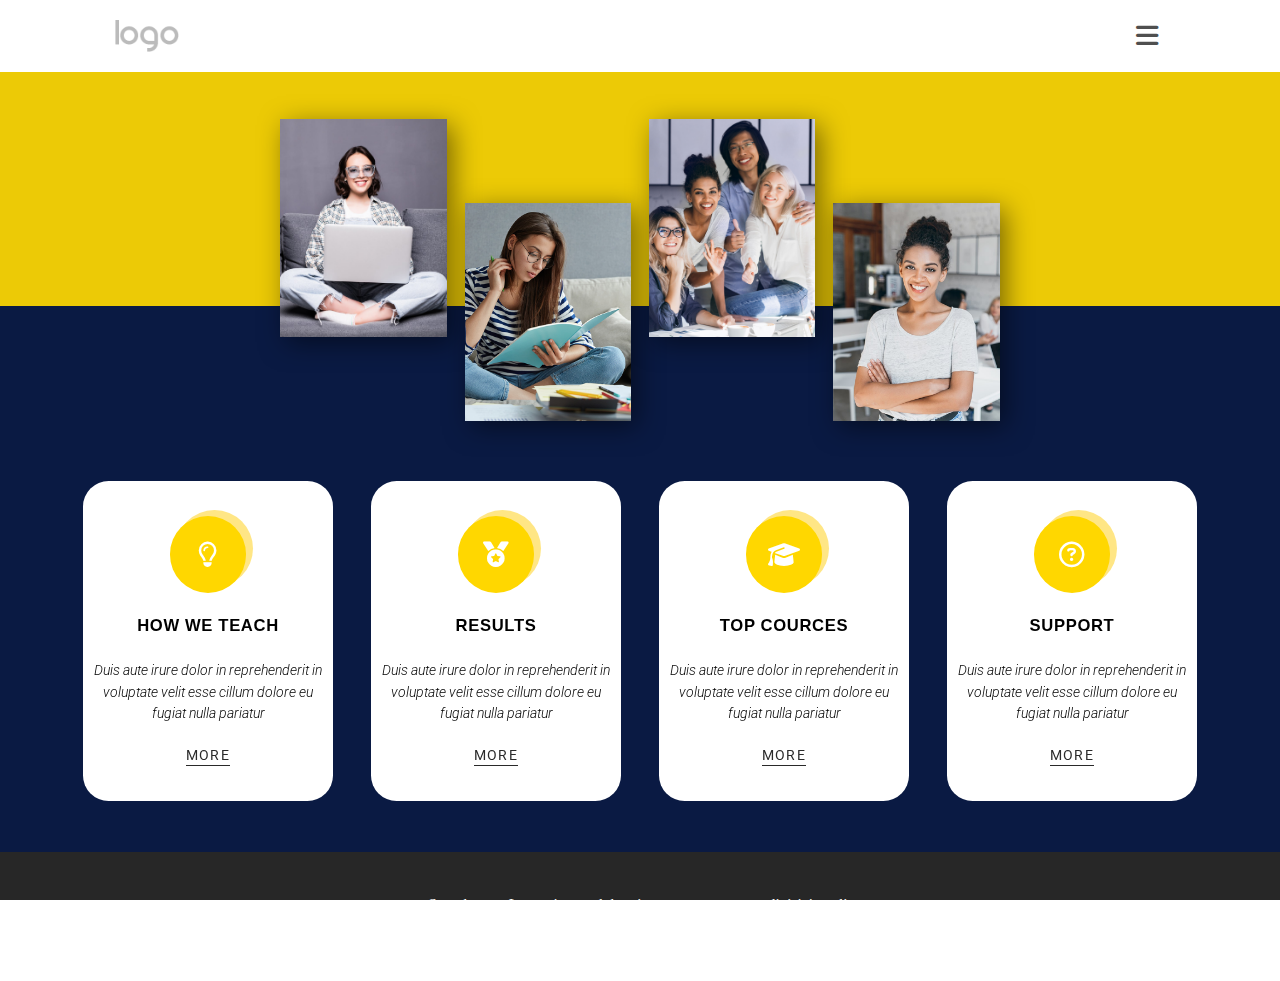
==== index.html @ a6eed005 "Desktop version of web-page completed" ====
<!DOCTYPE html>
<html lang="en">
<head>
    <meta charset="UTF-8">
    <meta name="viewport" content="width=device-width, initial-scale=1.0">
    <link rel="stylesheet" href="https://cdnjs.cloudflare.com/ajax/libs/font-awesome/6.6.0/css/all.min.css">
    <link rel="stylesheet" href="https://fonts.googleapis.com/css?family=Roboto:100,100i,300,300i,400,400i,500,500i,700,700i,900,900i|Open+Sans:300,300i,400,400i,500,500i,600,600i,700,700i,800,800i">
    <link rel="stylesheet" href="style.css">
    <title>Education</title>
</head>
<body>
    <div class="main-container">
        <div class="header">
            <img src="images/default-logo.png" alt="header-logo">
            <input type="checkbox" id="toggle">
            <label for="toggle" class="dropdown-icon">
                <i class="fa-solid fa-bars" style="color: #4f4f4f;"></i>
            </label>
            <div class="dropdown-list">
                <h3>CONTENTS</h3><br><br>
                <a href="https://www.youtube.com/watch?v=dQw4w9WgXcQ">Registration</a>
                <a href="https://www.youtube.com/watch?v=dQw4w9WgXcQ">Catalog</a>
                <a href="https://www.youtube.com/watch?v=dQw4w9WgXcQ">About us</a>
            </div>
        </div>
        <div class="content">
            <div class="images">
                <div id="img1" class="img-container">
                    <img src="images/tg-min.jpg" alt="img1">
                </div>
                <div id="img2" class="img-container">
                    <img src="images/t.jpg" alt="img1">
                </div>
                <div id="img3" class="img-container">
                    <img src="images/rtt.jpg" alt="img1">
                </div>
                <div id="img4" class="img-container">
                    <img src="images/dddhre-min.jpg" alt="img1">
                </div>
            </div>
            <div class="cards">
                <input type="checkbox" id="flip1" class="flip-checkbox">
                <label for="flip1" class="card-inner">
                    <div class="card-front">
                        <div class="icon-container">
                            <div class="icon-overlay"></div>
                            <div class="icon-background"></div>
                            <div class="icon-content"><i class="fa-regular fa-lightbulb" style="color: #ffffff;"></i></div>
                        </div><br>
                        <h5 class="card-header"> HOW WE TEACH</h5><br>
                        <p class="card-text">Duis aute irure dolor in reprehenderit in voluptate velit esse cillum dolore eu fugiat nulla pariatur</p><br>
                        <a href="https://chatgpt.com/" class="card-ref">MORE</a>
                    </div>
                    <div class="card-back">
                        Lorem ipsum dolor sit amet consectetur, adipisicing elit. Facere quisquam et adipisci atque, consectetur nobis voluptatum necessitatibus quia! Neque, magni commodi iste quam reprehenderit saepe unde animi obcaecati ducimus nulla.
                    </div>
                </label>
                <input type="checkbox" id="flip2" class="flip-checkbox">
                <label for="flip2" class="card-inner">
                    <div class="card-front">
                        <div class="icon-container">
                            <div class="icon-overlay"></div>
                            <div class="icon-background"></div>
                            <div class="icon-content"><i class="fa-solid fa-medal" style="color: #ffffff;"></i></div>
                        </div><br>
                        <h5 class="card-header"> RESULTS</h5><br>
                        <p class="card-text">Duis aute irure dolor in reprehenderit in voluptate velit esse cillum dolore eu fugiat nulla pariatur</p><br>
                        <a href="https://ecampus.kpi.ua/" class="card-ref">MORE</a>
                    </div>
                    <div class="card-back">
                        Lorem ipsum dolor sit amet consectetur, adipisicing elit. Facere quisquam et adipisci atque, consectetur nobis voluptatum necessitatibus quia! Neque, magni commodi iste quam reprehenderit saepe unde animi obcaecati ducimus nulla.
                    </div>
                </label>
                <input type="checkbox" id="flip3" class="flip-checkbox">
                <label for="flip3" class="card-inner">
                    <div class="card-front">
                        <div class="icon-container">
                            <div class="icon-overlay"></div>
                            <div class="icon-background"></div>
                            <div class="icon-content"><i class="fa-solid fa-graduation-cap" style="color: #ffffff;"></i></i></div>
                        </div><br>
                        <h5 class="card-header"> TOP COURCES</h5><br>
                        <p class="card-text">Duis aute irure dolor in reprehenderit in voluptate velit esse cillum dolore eu fugiat nulla pariatur</p><br>
                        <a href="https://www.codecademy.com/" class="card-ref">MORE</a>
                    </div>
                    <div class="card-back">
                        Lorem ipsum dolor sit amet consectetur, adipisicing elit. Facere quisquam et adipisci atque, consectetur nobis voluptatum necessitatibus quia! Neque, magni commodi iste quam reprehenderit saepe unde animi obcaecati ducimus nulla.
                    </div>
                </label>
                <input type="checkbox" id="flip4" class="flip-checkbox">
                <label for="flip4" class="card-inner">
                    <div class="card-front">
                        <div class="icon-container">
                            <div class="icon-overlay"></div>
                            <div class="icon-background"></div>
                            <div class="icon-content"><i class="fa-regular fa-circle-question" style="color: #ffffff;"></i></div>
                        </div><br>
                        <h5 class="card-header"> SUPPORT</h5><br>
                        <p class="card-text">Duis aute irure dolor in reprehenderit in voluptate velit esse cillum dolore eu fugiat nulla pariatur</p><br>
                        <a href="https://support.google.com/" class="card-ref">MORE</a>
                    </div>
                    <div class="card-back">
                        Lorem ipsum dolor sit amet consectetur, adipisicing elit. Facere quisquam et adipisci atque, consectetur nobis voluptatum necessitatibus quia! Neque, magni commodi iste quam reprehenderit saepe unde animi obcaecati ducimus nulla.
                    </div>
                </label>
            </div>
        </div>
        <div class="footer">
            Sample text. Lorem ipsum dolor sit amet, consectetur adipisicing elit nullam nunc justo sagittis suscipit ultrices.
        </div>
    </div>
</body>
</html>
---- style.css ----
* {
    margin: 0;
    padding: 0;
    box-sizing: border-box;
}

body, html {
    height: 100vh;
    width: 100vw;
    overflow: auto;
}

.main-container{
    height: 100%;
    width: 100%;
    display: flex;
    flex-direction: column;
}

.header{
    display: flex;
    flex-direction: row;
    justify-content: space-between;
    align-items: center;
    padding: 1.3vw 9vw;
}

.header img{
    height: 2.5vw;
}

.header i{
    font-size: 2vw;
    padding: 0.5vw;
    border-radius: 0.5vw;
}

.header i:hover{
    background-color: rgb(231, 231, 231)
}

input[type="checkbox"]{
    display: none;
}

.dropdown-list {
    display: flex;
    flex-direction: column;
    justify-content: start;
    background: linear-gradient(to bottom, #212121 10%, #3b3b3b 10%);
    font-family: 'Roboto', sans-serif;
    font-size: 1.6vw;
    line-height: 3;
    text-align: center;
    color: #ffffff;
    width: 0;
    height: 100vh;
    position: fixed;
    top: 0;
    left: 0;
    overflow: hidden;
    transition: width 0.3s ease;
    z-index: 3;
}

.dropdown-list a{
    text-align: left;
    padding-left: 2vw;
    color: #ffffff;
}

input[type="checkbox"]:checked ~ .dropdown-list {
    width: 20vw;
}

input[type="checkbox"]:checked ~ .main-container {
    flex: 0.8;
}

.content{
    display: flex;
    flex-direction: column;
    flex: 8;
    justify-content: start;
    align-items: center;
    background: linear-gradient(to bottom, #ecca06 30%, #0a1a43 30%);
}

.footer{
    display: flex;
    flex: 1;
    padding: 3vw 32vw;
    text-align: center;
    line-height: 1.7;
    color: #ffffff;
    font-size: 1.2vw;
    background-color: rgb(39, 39, 39);
}

.images{
    display: flex;
    flex-direction: row;
    height: 25vw;
    justify-content: center;
    margin-top: 3vw;
}

.img-container{
    width: 13vw;
    height: 17vw;
    margin: 0.7vw;
}

.img-container img{
    width: 100%;
    height: 100%;
    object-fit: cover;
    box-shadow: 0.5vw 0.5vw 2vw rgba(0, 0, 0, 0.5);
}

#img2, #img4{
    align-self: end;
}

.cards {
    display: flex;
    flex-direction: row;
    justify-self: center;
    margin: 2vw 0;
    width: 90%;
}

.card-inner{
    width: 25%;
    height: 25vw;
    margin: 2vw 1.5vw;
    display: flex;
    justify-content: center;
    align-items: center;
    transition: transform 0.6s;
    transform-style: preserve-3d;
    line-height: 1.5;
    font-family: 'Roboto', sans-serif;
    font-style: italic;
    font-weight: 300;
    font-size: 1.1vw;
    background-color: #ffffff;
    border-radius: 2vw;
    cursor: pointer;
}

.card-front, .card-back{
    position: absolute;
    backface-visibility: hidden;
    perspective: 1000px;
}

.card-front{
    padding: 0.8vw;
    text-align: center;
}

.card-back{
    padding: 0.8vw;
    text-align: justify;
    transform: rotateY(180deg);
}

.card-header{
    font-family: 'Open+Sans', sans-serif;
    font-style: normal;
    font-size: 1.3vw;
    letter-spacing: 0.05vw;
}

.card-ref{
    color: rgb(42, 42, 42);
    font-style: normal;
    font-weight: 400;
    letter-spacing: 0.1vw;
    text-decoration: none;
    border-bottom: 0.1vw solid rgb(42, 42, 42);
    padding-bottom: 0.2vw;
}

.flip-checkbox:checked + .card-inner {
    transform: rotateY(180deg);
}

.icon-container {
    position: relative;
    width: 6vw;
    height: 6vw;
    justify-self: center;
}

.icon-background {
    position: absolute;
    top: 0;
    left: 0;
    width: 100%;
    height: 100%;
    background-color: #FFD700;
    border-radius: 50%;
    z-index: 1;
}

.icon-overlay {
    position: absolute;
    top: -0.5vw;
    left: 0.5vw;
    width: 100%;
    height: 100%;
    opacity: 0.8;
    background-color: #FFE066;
    border-radius: 50%;
    z-index: 0;
}

.icon-content {
    position: absolute;
    top: 50%;
    left: 50%;
    transform: translate(-50%, -50%);
    font-size: 2vw;
    z-index: 2;
}
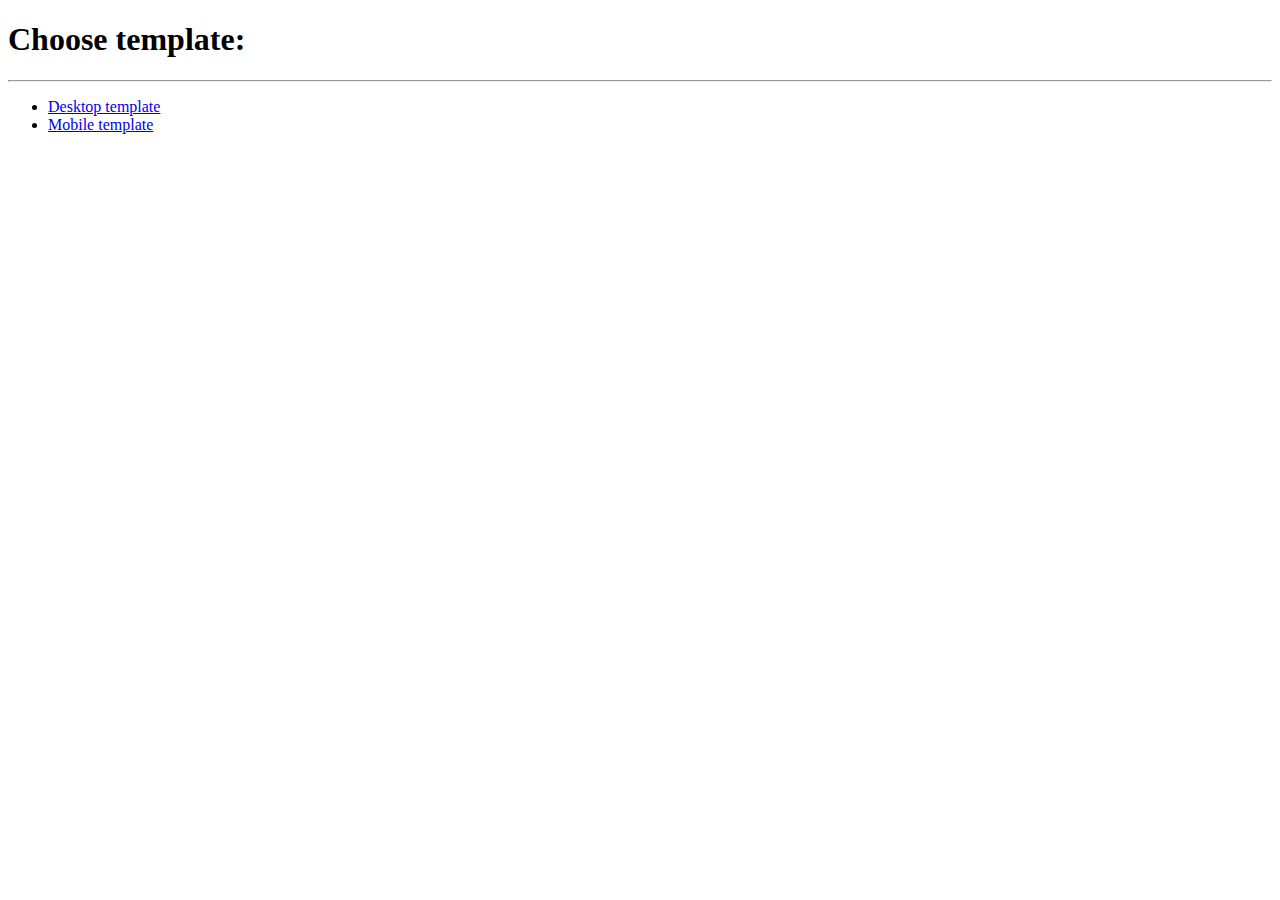
==== commit eb3cbec9: "Desktop version of web-page completed" ====
--- a/index.html
+++ b/index.html
@@ -2,112 +2,13 @@
 <html lang="en">
 <head>
     <meta charset="UTF-8">
-    <meta name="viewport" content="width=device-width, initial-scale=1.0">
-    <link rel="stylesheet" href="https://cdnjs.cloudflare.com/ajax/libs/font-awesome/6.6.0/css/all.min.css">
-    <link rel="stylesheet" href="https://fonts.googleapis.com/css?family=Roboto:100,100i,300,300i,400,400i,500,500i,700,700i,900,900i|Open+Sans:300,300i,400,400i,500,500i,600,600i,700,700i,800,800i">
-    <link rel="stylesheet" href="style.css">
-    <title>Education</title>
+    <title>Lab-4</title>
 </head>
 <body>
-    <div class="main-container">
-        <div class="header">
-            <img src="images/default-logo.png" alt="header-logo">
-            <input type="checkbox" id="toggle">
-            <label for="toggle" class="dropdown-icon">
-                <i class="fa-solid fa-bars" style="color: #4f4f4f;"></i>
-            </label>
-            <div class="dropdown-list">
-                <h3>CONTENTS</h3><br><br>
-                <a href="https://www.youtube.com/watch?v=dQw4w9WgXcQ">Registration</a>
-                <a href="https://www.youtube.com/watch?v=dQw4w9WgXcQ">Catalog</a>
-                <a href="https://www.youtube.com/watch?v=dQw4w9WgXcQ">About us</a>
-            </div>
-        </div>
-        <div class="content">
-            <div class="images">
-                <div id="img1" class="img-container">
-                    <img src="images/tg-min.jpg" alt="img1">
-                </div>
-                <div id="img2" class="img-container">
-                    <img src="images/t.jpg" alt="img1">
-                </div>
-                <div id="img3" class="img-container">
-                    <img src="images/rtt.jpg" alt="img1">
-                </div>
-                <div id="img4" class="img-container">
-                    <img src="images/dddhre-min.jpg" alt="img1">
-                </div>
-            </div>
-            <div class="cards">
-                <input type="checkbox" id="flip1" class="flip-checkbox">
-                <label for="flip1" class="card-inner">
-                    <div class="card-front">
-                        <div class="icon-container">
-                            <div class="icon-overlay"></div>
-                            <div class="icon-background"></div>
-                            <div class="icon-content"><i class="fa-regular fa-lightbulb" style="color: #ffffff;"></i></div>
-                        </div><br>
-                        <h5 class="card-header"> HOW WE TEACH</h5><br>
-                        <p class="card-text">Duis aute irure dolor in reprehenderit in voluptate velit esse cillum dolore eu fugiat nulla pariatur</p><br>
-                        <a href="https://chatgpt.com/" class="card-ref">MORE</a>
-                    </div>
-                    <div class="card-back">
-                        Lorem ipsum dolor sit amet consectetur, adipisicing elit. Facere quisquam et adipisci atque, consectetur nobis voluptatum necessitatibus quia! Neque, magni commodi iste quam reprehenderit saepe unde animi obcaecati ducimus nulla.
-                    </div>
-                </label>
-                <input type="checkbox" id="flip2" class="flip-checkbox">
-                <label for="flip2" class="card-inner">
-                    <div class="card-front">
-                        <div class="icon-container">
-                            <div class="icon-overlay"></div>
-                            <div class="icon-background"></div>
-                            <div class="icon-content"><i class="fa-solid fa-medal" style="color: #ffffff;"></i></div>
-                        </div><br>
-                        <h5 class="card-header"> RESULTS</h5><br>
-                        <p class="card-text">Duis aute irure dolor in reprehenderit in voluptate velit esse cillum dolore eu fugiat nulla pariatur</p><br>
-                        <a href="https://ecampus.kpi.ua/" class="card-ref">MORE</a>
-                    </div>
-                    <div class="card-back">
-                        Lorem ipsum dolor sit amet consectetur, adipisicing elit. Facere quisquam et adipisci atque, consectetur nobis voluptatum necessitatibus quia! Neque, magni commodi iste quam reprehenderit saepe unde animi obcaecati ducimus nulla.
-                    </div>
-                </label>
-                <input type="checkbox" id="flip3" class="flip-checkbox">
-                <label for="flip3" class="card-inner">
-                    <div class="card-front">
-                        <div class="icon-container">
-                            <div class="icon-overlay"></div>
-                            <div class="icon-background"></div>
-                            <div class="icon-content"><i class="fa-solid fa-graduation-cap" style="color: #ffffff;"></i></i></div>
-                        </div><br>
-                        <h5 class="card-header"> TOP COURCES</h5><br>
-                        <p class="card-text">Duis aute irure dolor in reprehenderit in voluptate velit esse cillum dolore eu fugiat nulla pariatur</p><br>
-                        <a href="https://www.codecademy.com/" class="card-ref">MORE</a>
-                    </div>
-                    <div class="card-back">
-                        Lorem ipsum dolor sit amet consectetur, adipisicing elit. Facere quisquam et adipisci atque, consectetur nobis voluptatum necessitatibus quia! Neque, magni commodi iste quam reprehenderit saepe unde animi obcaecati ducimus nulla.
-                    </div>
-                </label>
-                <input type="checkbox" id="flip4" class="flip-checkbox">
-                <label for="flip4" class="card-inner">
-                    <div class="card-front">
-                        <div class="icon-container">
-                            <div class="icon-overlay"></div>
-                            <div class="icon-background"></div>
-                            <div class="icon-content"><i class="fa-regular fa-circle-question" style="color: #ffffff;"></i></div>
-                        </div><br>
-                        <h5 class="card-header"> SUPPORT</h5><br>
-                        <p class="card-text">Duis aute irure dolor in reprehenderit in voluptate velit esse cillum dolore eu fugiat nulla pariatur</p><br>
-                        <a href="https://support.google.com/" class="card-ref">MORE</a>
-                    </div>
-                    <div class="card-back">
-                        Lorem ipsum dolor sit amet consectetur, adipisicing elit. Facere quisquam et adipisci atque, consectetur nobis voluptatum necessitatibus quia! Neque, magni commodi iste quam reprehenderit saepe unde animi obcaecati ducimus nulla.
-                    </div>
-                </label>
-            </div>
-        </div>
-        <div class="footer">
-            Sample text. Lorem ipsum dolor sit amet, consectetur adipisicing elit nullam nunc justo sagittis suscipit ultrices.
-        </div>
-    </div>
+<h1>Choose template:</h1><hr>
+<ul>
+    <li><a href="templateDesktop/templateDesktop.html">Desktop template</a></li>
+    <li><a href="templateMobile/templateMobile.html">Mobile template</a></li>
+</ul>
 </body>
 </html>